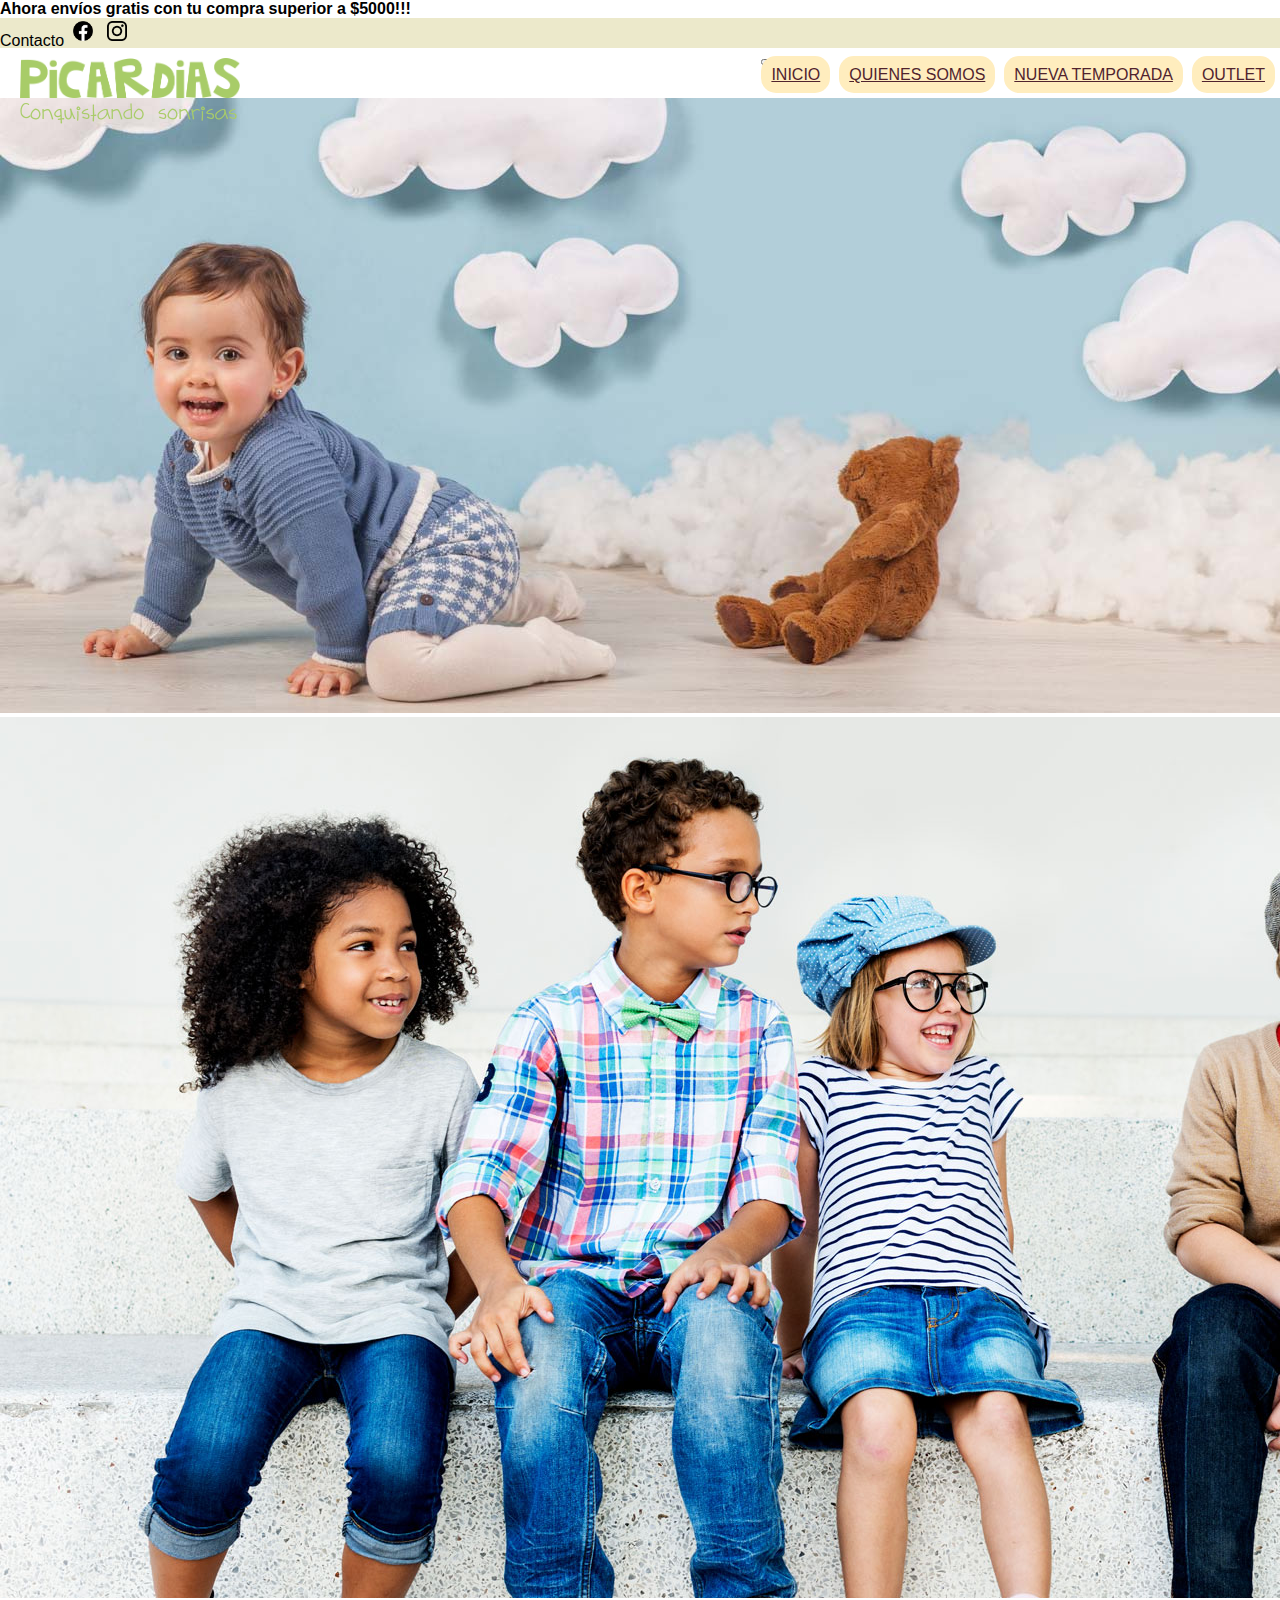
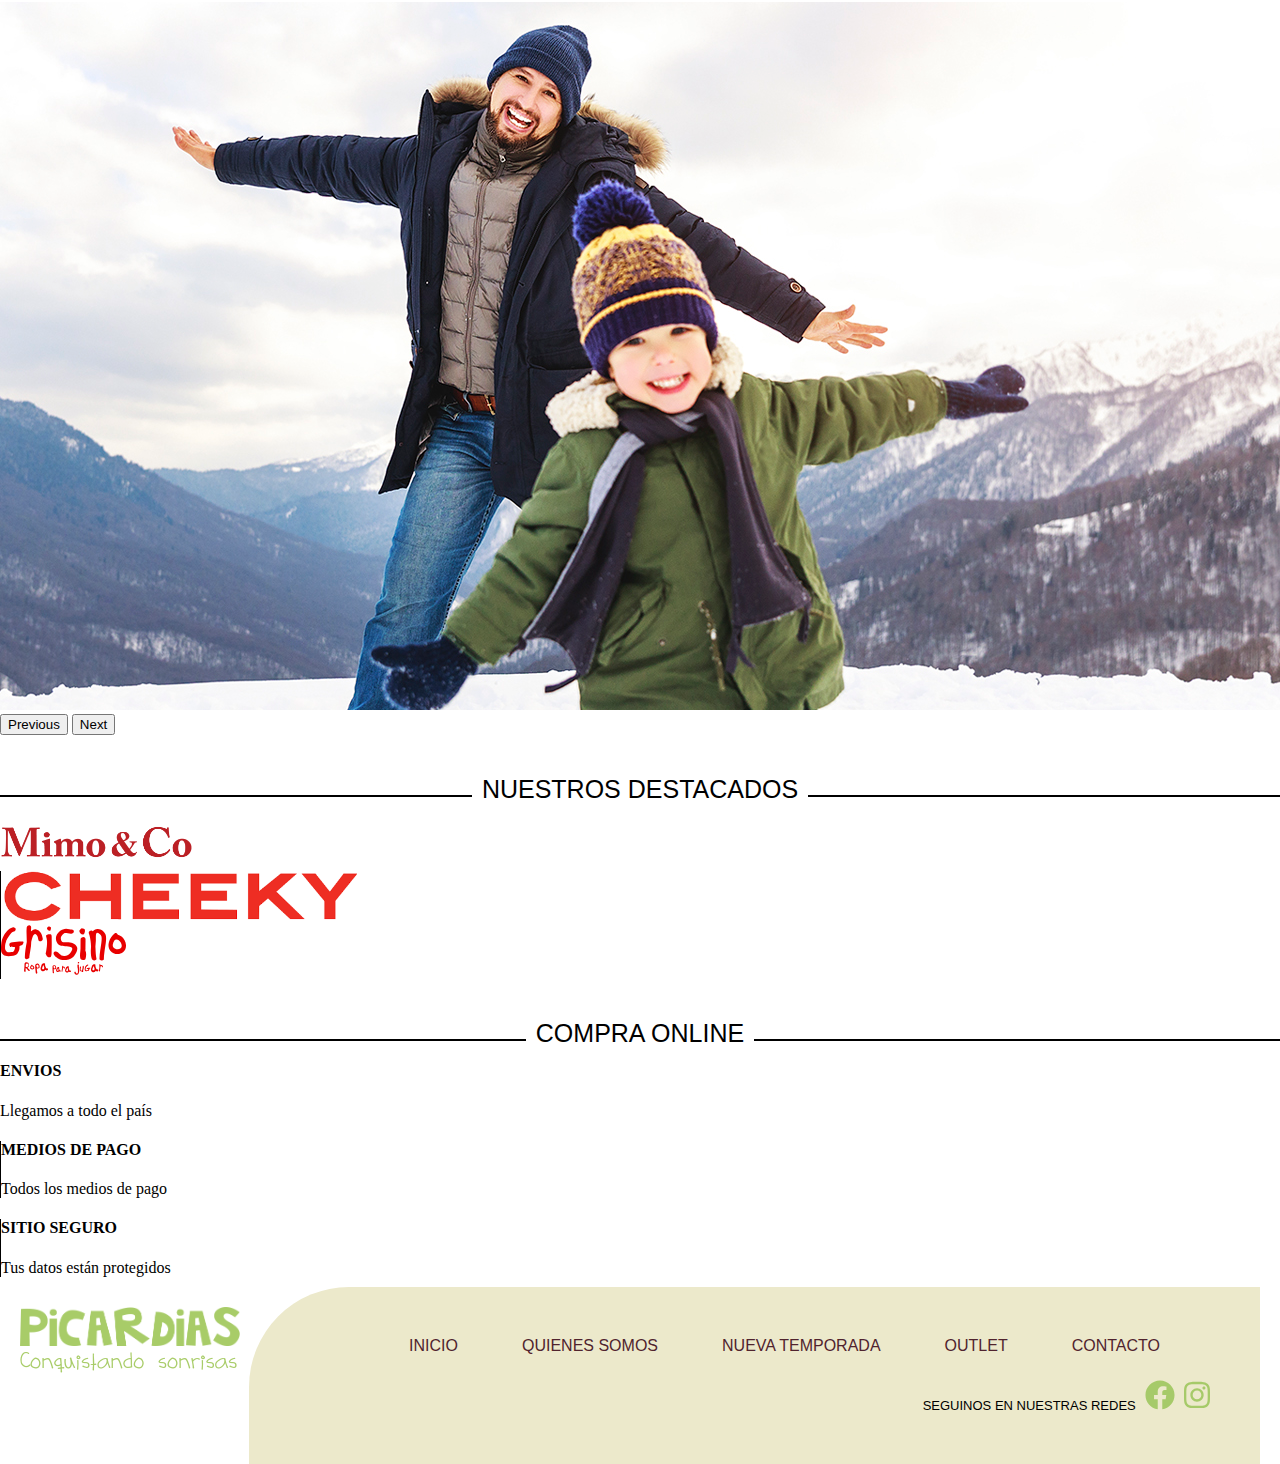
==== index.html @ b7d32b38 "Entrega final de proyecto" ====
<!DOCTYPE html>
<html lang="es">
<head>
    <meta charset="UTF-8">
    <meta http-equiv="X-UA-Compatible" content="IE=edge">
    <meta name="viewport" content="width=device-width, initial-scale=1.0">
    <title>Picardias - conquistando sonrisas</title>
    <link rel="icon" type="image/x-icon" href="public/logo/favicon.ico">
    <meta name="description" content="Tienda de ropa para niños y bebés, accesorios y calzados. Picardías - Conquistando Sonrisas.">
    <link href="https://cdn.jsdelivr.net/npm/bootstrap@5.3.0-alpha3/dist/css/bootstrap.min.css" rel="stylesheet" integrity="sha384-KK94CHFLLe+nY2dmCWGMq91rCGa5gtU4mk92HdvYe+M/SXH301p5ILy+dN9+nJOZ" crossorigin="anonymous">
    <link rel="stylesheet" href="css/style.css">

</head>
<body>
    <header>
        <div class="container-fluid">
            <div class="row">
                <div class="col">
                    <div class="animado"><span>Ahora envíos gratis con tu compra superior a $5000!!!</span></div>
                </div>
            </div>
            <!--Barra superior con link a contacto y redes sociales-->
            <div class="row">
                <div class="col head-top text-end">
                    <a class="head-top-content-link" href="src/pages/contacto.html">Contacto</a>
                    <a href="src/pages/contacto.html"><img class="head-top-content-img" src="public/img/logo_facebook.png" alt="Facebook Picardias tienda de ropa"/></a>
                    <a href="src/pages/contacto.html"><img class="head-top-content-img" src="public/img/logo_instagram.png" alt="Instagram Picardias tienda de ropa"/></a>
                </div>
            </div>
            <!--Botones a páginas y logo de la tienda-->
            <div class="row">
                <div class="col-4">
                    <div class="logo">
                        <img class="img-logo" src="public/logo/logo_verdes.png" alt="Logo Picardias tienda de ropa" />
                        <img class="img-slogan" src="public/logo/slogan_verdes.png" alt="Logo Picardias tienda de ropa"/>
                    </div>
                </div>
                <div class="col-8">
                    <!--Barra de navegación-->
                    <nav class="navbar navbar-expand-lg justify-content-end">

                        <button class="navbar-toggler" type="button" data-bs-toggle="collapse" data-bs-target="#navbarNavAltMarkup" aria-controls="navbarNavAltMarkup" aria-expanded="false" aria-label="Toggle navigation">
                          <span class="navbar-toggler-icon"></span>
                        </button>
                        <div class="collapse navbar-collapse" id="navbarNavAltMarkup">
                          <div class="navbar-nav">
                            <a class="nav-link active nav-linka" aria-current="page" href="index.html">INICIO</a>
                            <a class="nav-link nav-linka" href="src/pages/quienes-somos.html">QUIENES SOMOS</a>
                            <a class="nav-link nav-linka" href="src/pages/nueva-temporada.html">NUEVA TEMPORADA</a>
                            <a class="nav-link nav-linka" href="src/pages/outlet.html">OUTLET</a>
                          </div>
                        </div>
                      </nav>

                </div>
            </div>
        </div>
    </header>
  
<main class="seccion-body">
    <div class="container">
        <div class="row">
            <div class="col-12">
            <!--Slider con 3 imágenes y botones para pasar entre las imágenes-->
            <div id="carouselExampleRide" class="carousel slide" data-bs-ride="true">
                <div class="carousel-inner">
                <div class="carousel-item active">
                    <img src="public/img/slider1.jpg" class="d-block w-100" alt="Ropa niños Picardias">
                </div>
                <div class="carousel-item">
                    <img src="public/img/slider2.jpg" class="d-block w-100" alt="Ropa bebes Picardias">
                </div>
                <div class="carousel-item">
                    <img src="public/img/slider3.jpg" class="d-block w-100" alt="Ropa invierno Picardias">
                </div>
                </div>
                <button class="carousel-control-prev" type="button" data-bs-target="#carouselExampleRide" data-bs-slide="prev">
                <span class="carousel-control-prev-icon" aria-hidden="true"></span>
                <span class="visually-hidden">Previous</span>
                </button>
                <button class="carousel-control-next" type="button" data-bs-target="#carouselExampleRide" data-bs-slide="next">
                <span class="carousel-control-next-icon" aria-hidden="true"></span>
                <span class="visually-hidden">Next</span>
                </button>
            </div>

            </div>
        </div>
        <div class="row">
            <div class="col-12">
                <!--titulo principal del bloque-->
                <div class="block-title">
                    <span>NUESTROS DESTACADOS</span>
                </div>
            </div>
        </div>
        <div class="row mt-4">
            <div class="col-3 text-center">
                <img class="logos-destacados" src="public/img/mimo_logo.png" alt="Logo mimo" />
            </div>
            <div class="col-6 text-center bl">
                <img class="logos-destacados" src="public/img/Cheeky_logo.png" alt="logo cheeky" />
            </div>
            <div class="col-3 text-center bl">
                <img class="logos-destacados" src="public/img/grisino_logo.svg" alt="logo grisino" />
            </div>
        </div>
        <div class="row">
            <div class="col-12">
                <div class="block-title">
                    <span>COMPRA ONLINE</span>
                </div>
                
            </div>
        </div>
        <div class="row mt-4">
            <div class="col-3 text-center info">
                <h4>ENVIOS</h4>
                <span>Llegamos a todo el país</span>
            </div>
            <div class="col-6 text-center bl info">
                <h4>MEDIOS DE PAGO</h4>
                <span>Todos los medios de pago</span>
            </div>
            <div class="col-3 text-center bl info">
                <h4>SITIO SEGURO</h4>
                <span>Tus datos están protegidos</span>
            </div>
        </div>
    </div>

</main>
    
<!--footer de página-->
    <footer>
        <div class="container-fluid mt-5">
            <div class="row">
                <div class="col-2">
                    <div class="logo">
                        <img class="img-logo" src="public/logo/logo_verdes.png" alt="Logo Picardias tienda de ropa" />
                        <img class="img-slogan" src="public/logo/slogan_verdes.png" alt="Logo Picardias tienda de ropa" />
                    </div>
                </div>
                <div class="col-10">
                    <div class="page-links">
                        <a class="btn-link" href="index.html">INICIO</a>
                        <a class="btn-link" href="src/pages/quienes-somos.html">QUIENES SOMOS</a>
                        <a class="btn-link" href="src/pages/nueva-temporada.html">NUEVA TEMPORADA</a>
                        <a class="btn-link" href="src/pages/outlet.html">OUTLET</a>
                        <a class="btn-link" href="src/pages/contacto.html">CONTACTO</a>
                        <div class="footer-redes">
                            <span>SEGUINOS EN NUESTRAS REDES</span>
                            <a href="src/pages/contacto.html"><img src="public/img/facebook.svg" alt="Facebook Picardias tienda de ropa"/></a>
                            <a href="src/pages/contacto.html"><img src="public/img/instagram.svg" alt="Instagram Picardias tienda de ropa"/></a>
                        </div>
                    </div>
                </div>
            </div>
        </div>

        
        
        
    </footer>

    <script src="https://cdn.jsdelivr.net/npm/bootstrap@5.3.0-alpha3/dist/js/bootstrap.bundle.min.js" integrity="sha384-ENjdO4Dr2bkBIFxQpeoTz1HIcje39Wm4jDKdf19U8gI4ddQ3GYNS7NTKfAdVQSZe" crossorigin="anonymous"></script>
</body>
</html>
---- css/style.css ----
body {
  margin: 0 0 0 0;
}

.head-top {
  width: 100%;
  background-color: #ECE9CB;
  height: 30px;
  padding-top: 0 !important;
}

.head-top-content-link {
  text-decoration: none;
  color: black;
  font-family: sans-serif;
  font-weight: 400;
  margin-top: 5px;
}

.head-top-content-img {
  height: 20px;
  margin: 3px 5px 5px 5px;
}

.img-logo {
  width: 220px;
  margin-top: 10px;
  position: absolute;
}

.img-slogan {
  margin-top: 55px;
  position: absolute;
}

.logo {
  margin-left: 20px;
}

header nav {
  float: right;
}
header nav ul {
  list-style: none;
  display: inline-block;
}
header nav ul li {
  float: right;
  font-family: Arial, Helvetica, sans-serif;
}

.nav-linka {
  margin-right: 5px;
  background-color: #FFEDBE;
  border: #FFEDBE;
  border-radius: 15px;
  color: #50232E;
  padding: 10px;
  font-family: Arial, Helvetica, sans-serif;
}

.page-links {
  float: right;
  margin-right: 20px;
  margin-top: 30px;
}

footer .page-links {
  border-top-left-radius: 100px;
  padding: 50px 50px 50px 150px;
  background-color: #ECE9CB;
  margin-top: -10px;
}
footer .page-links .btn-link {
  margin-right: 40px;
  border: #FFEDBE;
  border-radius: 15px;
  height: 36px;
  text-decoration: none;
  color: #50232E;
  padding: 10px;
  font-family: Arial, Helvetica, sans-serif;
}
footer .logo {
  margin-top: 20px;
}
footer .footer-redes {
  margin-top: 25px;
  text-align: right;
}
footer .footer-redes img {
  max-height: 30px;
  filter: invert(78%) sepia(56%) saturate(341%) hue-rotate(34deg) brightness(89%) contrast(89%);
}
footer .footer-redes a {
  margin-left: 5px;
  font-family: Arial, Helvetica, sans-serif;
}
footer .footer-redes span {
  font-family: Arial, Helvetica, sans-serif;
  font-size: small;
}

.seccion-body {
  margin-top: 50px;
}

.block-title {
  width: 100%;
  height: 20px;
  border-bottom: 2px solid black;
  text-align: center;
  margin-top: 40px;
  margin-bottom: 20px;
}
.block-title span {
  font-family: Arial, Helvetica, sans-serif;
  font-size: 25px;
  background-color: #ffffff;
  padding: 10px 10px;
}

.logos-destacados {
  height: 50px;
}

.bl {
  border-left: 1px solid;
}

.animado {
  animation: 8s linear 1s infinite alternate slideid;
  animation-name: traslado;
}
.animado span {
  font-family: Arial, Helvetica, sans-serif;
  font-weight: bold;
}

@keyframes traslado {
  from {
    /* pushes the sun down past the viewport */
    transform: translateX(110vh);
  }
  to {
    /* returns the sun to its default position */
    transform: translateX(0);
  }
}
@media only screen and (max-width: 797px) {
  footer {
    display: none;
  }
  .navbar-nav {
    margin-top: 40px;
    font-size: small;
    text-align: center;
  }
  .logos-destacados {
    height: 20px !important;
  }
  .block-title span {
    font-size: 20px;
  }
  .info h4 {
    font-size: small;
  }
  .info span {
    font-size: smaller;
  }
  .gallery-cell img {
    height: 100px;
  }
}

/*# sourceMappingURL=style.css.map */
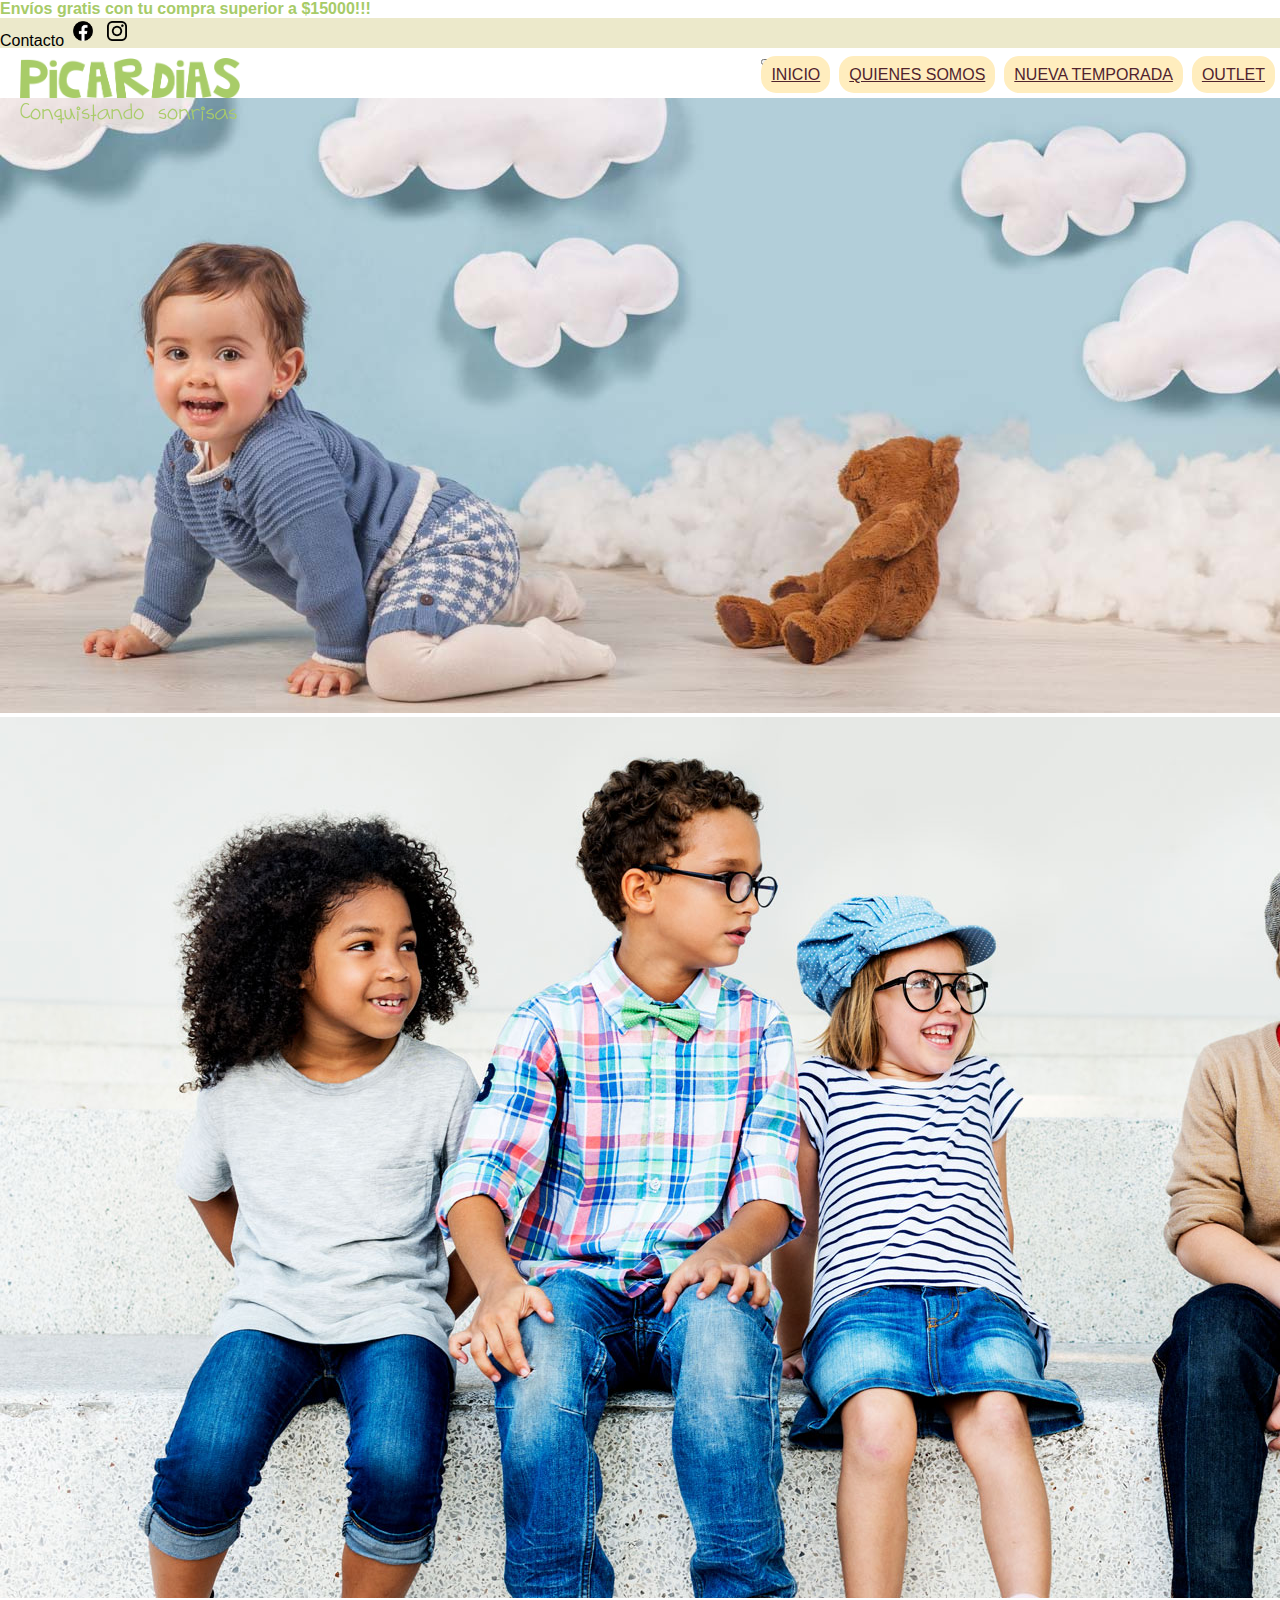
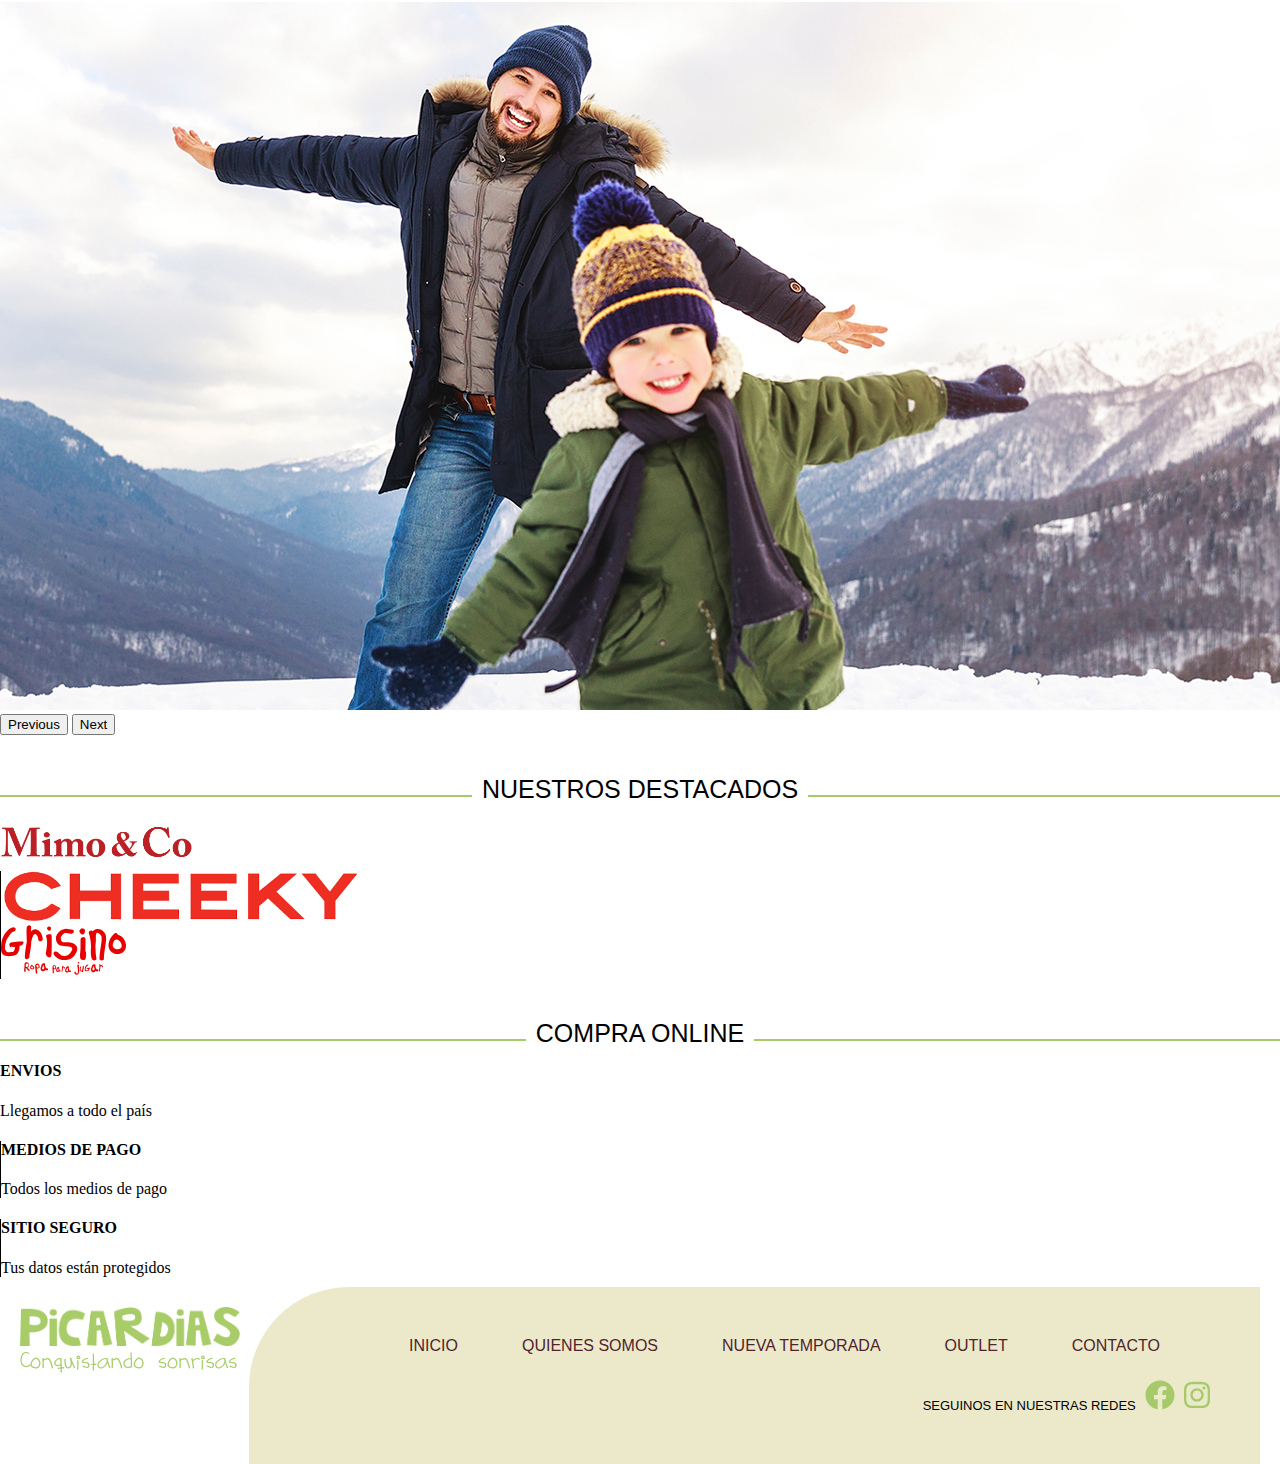
==== commit 29581ee4: "Página 404" ====
--- a/index.html
+++ b/index.html
@@ -16,7 +16,7 @@
         <div class="container-fluid">
             <div class="row">
                 <div class="col">
-                    <div class="animado"><span>Ahora envíos gratis con tu compra superior a $5000!!!</span></div>
+                    <div class="animado"><span>Envíos gratis con tu compra superior a $15000!!!</span></div>
                 </div>
             </div>
             <!--Barra superior con link a contacto y redes sociales-->
--- a/css/style.css
+++ b/css/style.css
@@ -108,7 +108,7 @@
 .block-title {
   width: 100%;
   height: 20px;
-  border-bottom: 2px solid black;
+  border-bottom: 2px solid #A7CB68;
   text-align: center;
   margin-top: 40px;
   margin-bottom: 20px;
@@ -135,12 +135,13 @@
 .animado span {
   font-family: Arial, Helvetica, sans-serif;
   font-weight: bold;
+  color: #A7CB68;
 }
 
 @keyframes traslado {
   from {
     /* pushes the sun down past the viewport */
-    transform: translateX(110vh);
+    transform: translateX(40%);
   }
   to {
     /* returns the sun to its default position */
